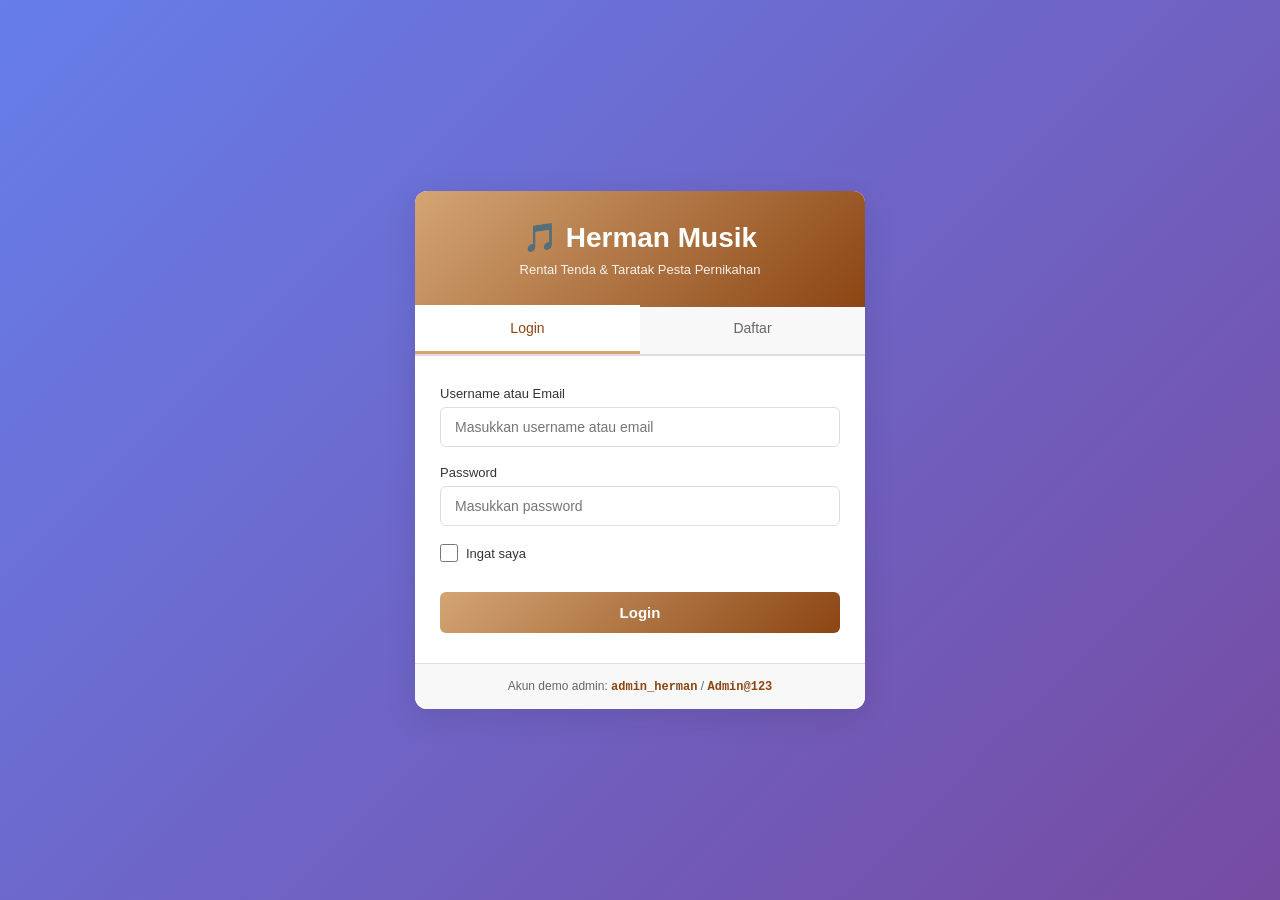
==== frontend/login.html @ 217f8460 "Initial commit" ====
<!DOCTYPE html>
<html lang="id">
<head>
    <meta charset="UTF-8">
    <meta name="viewport" content="width=device-width, initial-scale=1.0">
    <title>Login - Herman Musik</title>
    <link rel="stylesheet" href="css/login.css">
</head>
<body>
    <div class="login-container">
        <div class="login-box">
            <!-- Logo / Header -->
            <div class="login-header">
                <h1>🎵 Herman Musik</h1>
                <p>Rental Tenda & Taratak Pesta Pernikahan</p>
            </div>

            <!-- Nav Tabs: Login / Register -->
            <div class="login-tabs">
                <button class="tab-btn active" id="login-tab">Login</button>
                <button class="tab-btn" id="register-tab">Daftar</button>
            </div>

            <!-- ===== FORM LOGIN ===== -->
            <form id="login-form" class="login-tab-content active">
                <div class="form-group">
                    <label for="login-username">Username atau Email</label>
                    <input 
                        type="text" 
                        id="login-username" 
                        name="username_or_email" 
                        placeholder="Masukkan username atau email" 
                        required
                    >
                </div>

                <div class="form-group">
                    <label for="login-password">Password</label>
                    <input 
                        type="password" 
                        id="login-password" 
                        name="password" 
                        placeholder="Masukkan password" 
                        required
                    >
                </div>

                <div class="form-group checkbox">
                    <input type="checkbox" id="remember-me" name="remember">
                    <label for="remember-me">Ingat saya</label>
                </div>

                <button type="submit" class="btn-submit">Login</button>

                <div id="login-error" class="error-message"></div>
                <div id="login-loading" class="loading-message" style="display:none;">Sedang login...</div>
            </form>

            <!-- ===== FORM REGISTER ===== -->
            <form id="register-form" class="login-tab-content">
                <div class="form-group">
                    <label for="register-username">Username</label>
                    <input 
                        type="text" 
                        id="register-username" 
                        name="username" 
                        placeholder="Pilih username" 
                        minlength="3"
                        required
                    >
                    <small>Minimal 3 karakter, huruf dan angka saja</small>
                </div>

                <div class="form-group">
                    <label for="register-email">Email</label>
                    <input 
                        type="email" 
                        id="register-email" 
                        name="email" 
                        placeholder="Masukkan email Anda" 
                        required
                    >
                </div>

                <div class="form-group">
                    <label for="register-password">Password</label>
                    <input 
                        type="password" 
                        id="register-password" 
                        name="password" 
                        placeholder="Minimal 8 karakter, huruf besar, huruf kecil, angka" 
                        minlength="8"
                        required
                    >
                    <small>Minimal 8 karakter dengan huruf besar, huruf kecil, dan angka</small>
                </div>

                <div class="form-group">
                    <label for="register-confirm">Konfirmasi Password</label>
                    <input 
                        type="password" 
                        id="register-confirm" 
                        name="confirm_password" 
                        placeholder="Ketik ulang password" 
                        required
                    >
                </div>

                <button type="submit" class="btn-submit">Daftar</button>

                <div id="register-error" class="error-message"></div>
                <div id="register-success" class="success-message" style="display:none;">Pendaftaran berhasil! Silakan login.</div>
                <div id="register-loading" class="loading-message" style="display:none;">Sedang mendaftar...</div>
            </form>

            <!-- Footer -->
            <div class="login-footer">
                <p>Akun demo admin: <strong>admin_herman</strong> / <strong>Admin@123</strong></p>
            </div>
        </div>
    </div>

    <script src="js/login.js"></script>
</body>
</html>
---- frontend/css/login.css ----
/* ===== LOGIN & REGISTER STYLES ===== */

:root {
    --primary-color: #d4a574;     /* Warna coklat/emas (sesuai tema) */
    --secondary-color: #8b4513;   /* Warna coklat gelap */
    --text-dark: #333;
    --text-light: #666;
    --border-color: #ddd;
    --success-color: #28a745;
    --error-color: #dc3545;
    --bg-light: #f8f8f8;
}

* {
    margin: 0;
    padding: 0;
    box-sizing: border-box;
}

body {
    font-family: 'Segoe UI', Tahoma, Geneva, Verdana, sans-serif;
    background: linear-gradient(135deg, #667eea 0%, #764ba2 100%);
    min-height: 100vh;
    display: flex;
    align-items: center;
    justify-content: center;
    padding: 20px;
}

.login-container {
    width: 100%;
    max-width: 450px;
}

.login-box {
    background: white;
    border-radius: 12px;
    box-shadow: 0 8px 32px rgba(0, 0, 0, 0.1);
    overflow: hidden;
    animation: slideUp 0.5s ease;
}

@keyframes slideUp {
    from {
        opacity: 0;
        transform: translateY(20px);
    }
    to {
        opacity: 1;
        transform: translateY(0);
    }
}

/* ===== HEADER ===== */
.login-header {
    background: linear-gradient(135deg, var(--primary-color) 0%, var(--secondary-color) 100%);
    color: white;
    padding: 30px 20px;
    text-align: center;
}

.login-header h1 {
    font-size: 28px;
    margin-bottom: 8px;
    font-weight: 600;
}

.login-header p {
    font-size: 13px;
    opacity: 0.9;
    font-weight: 300;
}

/* ===== TABS ===== */
.login-tabs {
    display: flex;
    border-bottom: 2px solid var(--border-color);
    background: var(--bg-light);
}

.tab-btn {
    flex: 1;
    padding: 15px;
    border: none;
    background: transparent;
    cursor: pointer;
    font-size: 14px;
    font-weight: 500;
    color: var(--text-light);
    transition: all 0.3s ease;
    border-bottom: 3px solid transparent;
    margin: -2px 0 0 0;
}

.tab-btn:hover {
    background: rgba(212, 165, 116, 0.1);
    color: var(--secondary-color);
}

.tab-btn.active {
    color: var(--secondary-color);
    border-bottom-color: var(--primary-color);
    background: white;
}

/* ===== FORM CONTENT ===== */
.login-tab-content {
    display: none;
    padding: 30px 25px;
    animation: fadeIn 0.3s ease;
}

.login-tab-content.active {
    display: block;
}

@keyframes fadeIn {
    from {
        opacity: 0;
    }
    to {
        opacity: 1;
    }
}

/* ===== FORM GROUPS ===== */
.form-group {
    margin-bottom: 18px;
}

.form-group label {
    display: block;
    font-size: 13px;
    font-weight: 500;
    color: var(--text-dark);
    margin-bottom: 6px;
}

.form-group input[type="text"],
.form-group input[type="email"],
.form-group input[type="password"] {
    width: 100%;
    padding: 11px 14px;
    border: 1px solid var(--border-color);
    border-radius: 6px;
    font-size: 14px;
    transition: all 0.3s ease;
    font-family: inherit;
}

.form-group input[type="text"]:focus,
.form-group input[type="email"]:focus,
.form-group input[type="password"]:focus {
    outline: none;
    border-color: var(--primary-color);
    box-shadow: 0 0 0 3px rgba(212, 165, 116, 0.1);
    background: rgba(212, 165, 116, 0.05);
}

.form-group small {
    display: block;
    font-size: 12px;
    color: var(--text-light);
    margin-top: 4px;
}

/* ===== CHECKBOX ===== */
.form-group.checkbox {
    display: flex;
    align-items: center;
    margin: 12px 0 20px 0;
}

.form-group.checkbox input[type="checkbox"] {
    width: 18px;
    height: 18px;
    margin-right: 8px;
    cursor: pointer;
    accent-color: var(--primary-color);
}

.form-group.checkbox label {
    margin-bottom: 0;
    cursor: pointer;
    font-weight: 400;
    font-size: 13px;
}

/* ===== BUTTON ===== */
.btn-submit {
    width: 100%;
    padding: 12px 20px;
    background: linear-gradient(135deg, var(--primary-color) 0%, var(--secondary-color) 100%);
    color: white;
    border: none;
    border-radius: 6px;
    font-size: 15px;
    font-weight: 600;
    cursor: pointer;
    transition: all 0.3s ease;
    margin-top: 10px;
}

.btn-submit:hover {
    transform: translateY(-2px);
    box-shadow: 0 6px 20px rgba(212, 165, 116, 0.4);
}

.btn-submit:active {
    transform: translateY(0);
}

.btn-submit:disabled {
    opacity: 0.6;
    cursor: not-allowed;
}

/* ===== MESSAGES ===== */
.error-message {
    display: none;
    padding: 12px 14px;
    background: #f8d7da;
    color: #721c24;
    border: 1px solid #f5c6cb;
    border-radius: 6px;
    font-size: 13px;
    margin-top: 15px;
    animation: slideDown 0.3s ease;
}

.error-message.show {
    display: block;
}

.success-message {
    display: none;
    padding: 12px 14px;
    background: #d4edda;
    color: #155724;
    border: 1px solid #c3e6cb;
    border-radius: 6px;
    font-size: 13px;
    margin-top: 15px;
    animation: slideDown 0.3s ease;
}

.success-message.show {
    display: block;
}

.loading-message {
    display: none;
    padding: 12px 14px;
    background: #e7f3ff;
    color: #004085;
    border: 1px solid #b8daff;
    border-radius: 6px;
    font-size: 13px;
    margin-top: 15px;
    animation: slideDown 0.3s ease;
}

.loading-message.show {
    display: block;
}

@keyframes slideDown {
    from {
        opacity: 0;
        transform: translateY(-10px);
    }
    to {
        opacity: 1;
        transform: translateY(0);
    }
}

/* ===== FOOTER ===== */
.login-footer {
    background: var(--bg-light);
    padding: 15px 25px;
    border-top: 1px solid var(--border-color);
    text-align: center;
    font-size: 12px;
    color: var(--text-light);
}

.login-footer p {
    margin: 0;
}

.login-footer strong {
    color: var(--secondary-color);
    font-family: 'Courier New', monospace;
}

/* ===== RESPONSIVE ===== */
@media (max-width: 480px) {
    .login-container {
        max-width: 100%;
    }

    .login-header h1 {
        font-size: 24px;
    }

    .login-box {
        border-radius: 0;
    }

    .login-tab-content {
        padding: 20px 18px;
    }

    .form-group {
        margin-bottom: 15px;
    }

    .btn-submit {
        padding: 11px 16px;
        font-size: 14px;
    }
}
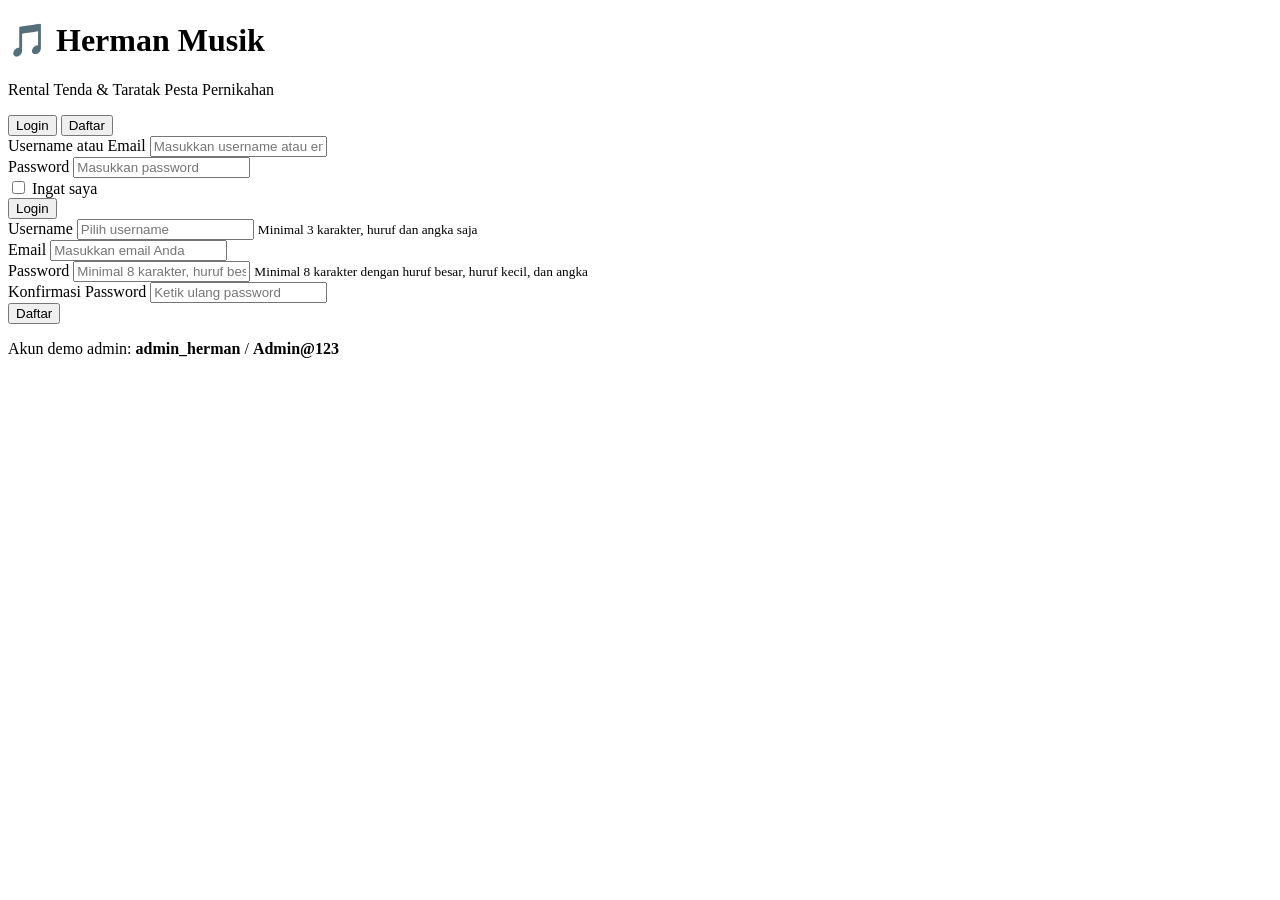
==== commit 59afaa07: "Add admin dashboard and update authentication flow" ====
--- a/frontend/login.html
+++ b/frontend/login.html
@@ -4,7 +4,7 @@
     <meta charset="UTF-8">
     <meta name="viewport" content="width=device-width, initial-scale=1.0">
     <title>Login - Herman Musik</title>
-    <link rel="stylesheet" href="css/login.css">
+    <link rel="stylesheet" href="/css/login.css">
 </head>
 <body>
     <div class="login-container">
@@ -120,6 +120,6 @@
         </div>
     </div>
 
-    <script src="js/login.js"></script>
+    <script src="/js/login.js"></script>
 </body>
 </html>
